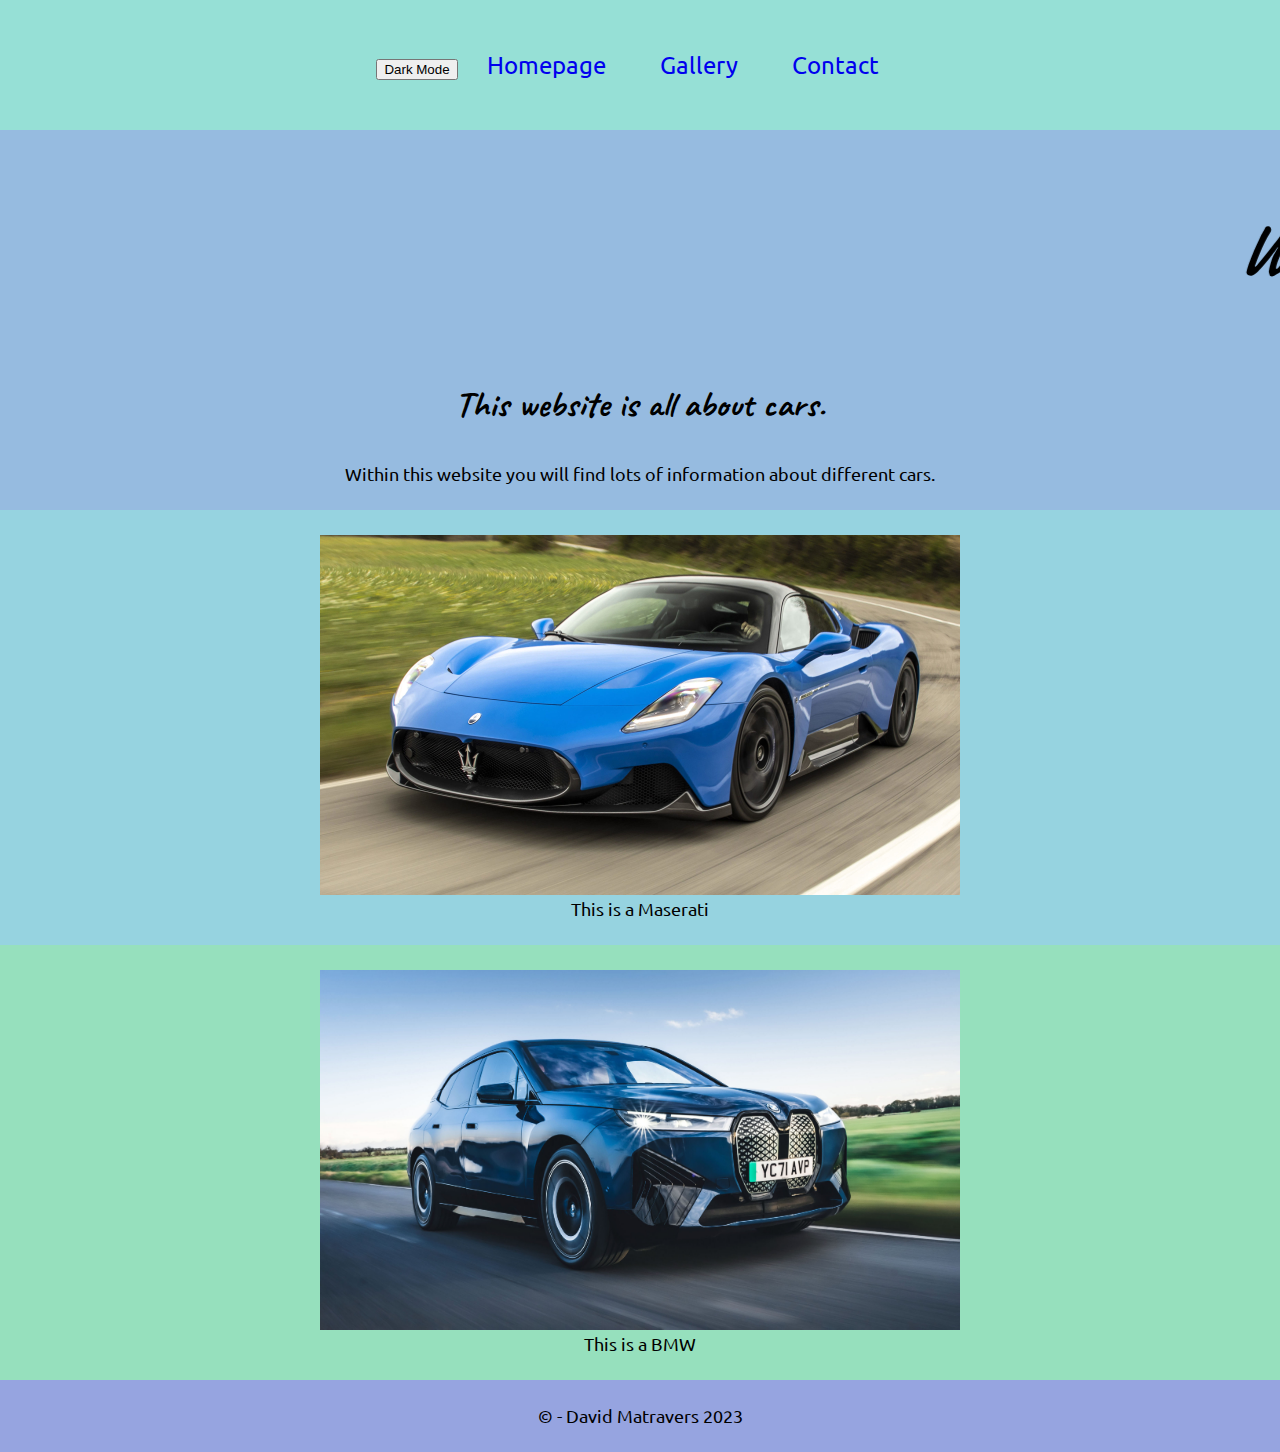
==== index.html @ b493b605 "first commit" ====
<!DOCTYPE html>
<html lang="en">

<head>
    <meta charset="UTF-8">
    <meta http-equiv="X-UA-Compatible" content="IE=edge">
    <meta name="viewport" content="width=device-width, initial-scale=1.0">
    
    <!--Link to Icon-->
    <link rel="icon" type="image/x-icon" href="/icons/favicon.ico">
    
    <!--Link to Google Fonts-->
    <link rel="preconnect" href="https://fonts.googleapis.com">
    <link rel="preconnect" href="https://fonts.gstatic.com" crossorigin>
    <link href="https://fonts.googleapis.com/css2?family=Caveat:wght@700&family=Ubuntu:wght@500&family=Yuji+Hentaigana+Akari&display=swap" rel="stylesheet">
    
    <!--Link to custom CSS sheet-->
    <link id="theme" rel="stylesheet" href="light.css">
    <title>Homepage</title>
</head>

<body>

    

    <section id="navbar">

        <button onclick="changeCSS()" id="darkButton">Dark Mode</button>

        <a href="index.html">Homepage</a>
        <a href="gallery.html">Gallery</a>
        <a href="contact.html">Contact</a>
    </section>

    <section id="welcome">
        <!-- A H1 is a large heading -->
        <marquee scrollamount="5"><i>
                <h1>Welcome to my first website</h1>
            </i></marquee>
        <h3>This website is all about cars.</h3>
        <!-- A p tag is a paragraph-->
        <p>Within this website you will find lots of information about different cars.</p>
    </section>

    <section id="maserati">
        <img src="images/homepage_image.jpg" width="50%">
        <p>This is a Maserati</p>
    </section>

    <section id="bmw">
        <img src="images/bmw_image.jpeg" width="50%">
        <p>This is a BMW</p>
    </section>

    <footer>
        <p>© - David Matravers 2023</p>
    </footer>




<script src="script.js"></script>
</body>

</html>
---- light.css ----
body{
    background-color: aqua;
    color:black;
    margin: 0 0 0 0;
    text-align: center;
    font-family: 'Ubuntu', sans-serif;
}

a{
    margin: 0 25px 0 25px;
    text-decoration: none;
    font-size: 24px;
}

a:hover{
    color:white;
    transition: 0.2s;
}



h1{
    font-size: 72px;
    font-family: 'Caveat', cursive;
}

h3{
    font-size: 36px;
    font-family: 'Caveat', cursive;
}

#navbar{
    background-color: #96E0D6;
    padding: 50px 0 50px 0;
}

#welcome{
    background-color:#96BBE0;
    padding: 25px 0 25px 0;
}

p{
    margin: 0 0 0 0;
    font-size: 18px;
}

#maserati{
    background-color:#96D3E0;
    padding: 25px 0 25px 0;
}

#bmw{
    background-color:#96E0BD;
    padding: 25px 0 25px 0;
}

footer{
    background-color: #96A4E0;
    padding: 25px 0 25px 0;
}
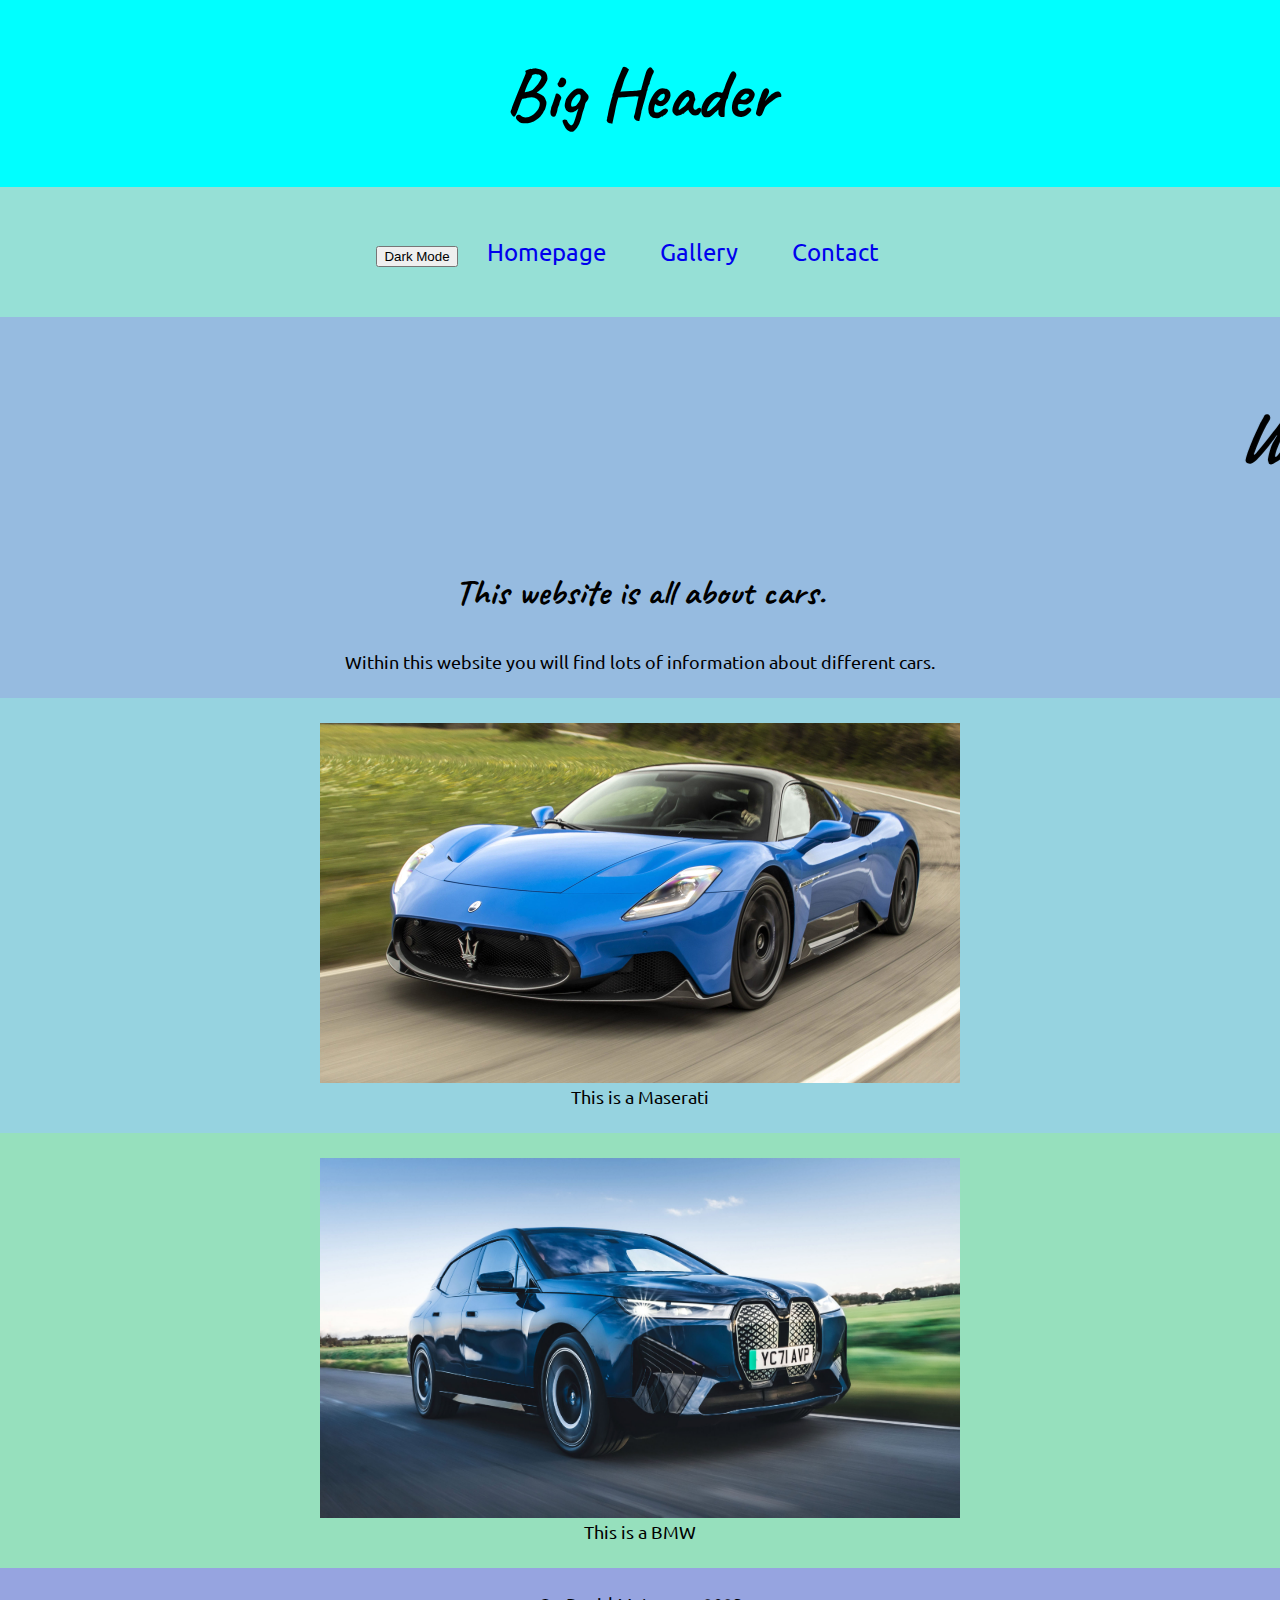
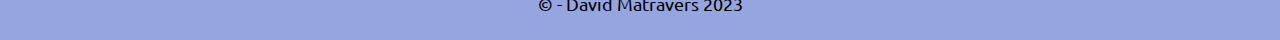
==== commit 8db85da6: "added big header" ====
--- a/index.html
+++ b/index.html
@@ -22,7 +22,7 @@
 <body>
 
     
-
+<h1>Big Header</h1>
     <section id="navbar">
 
         <button onclick="changeCSS()" id="darkButton">Dark Mode</button>
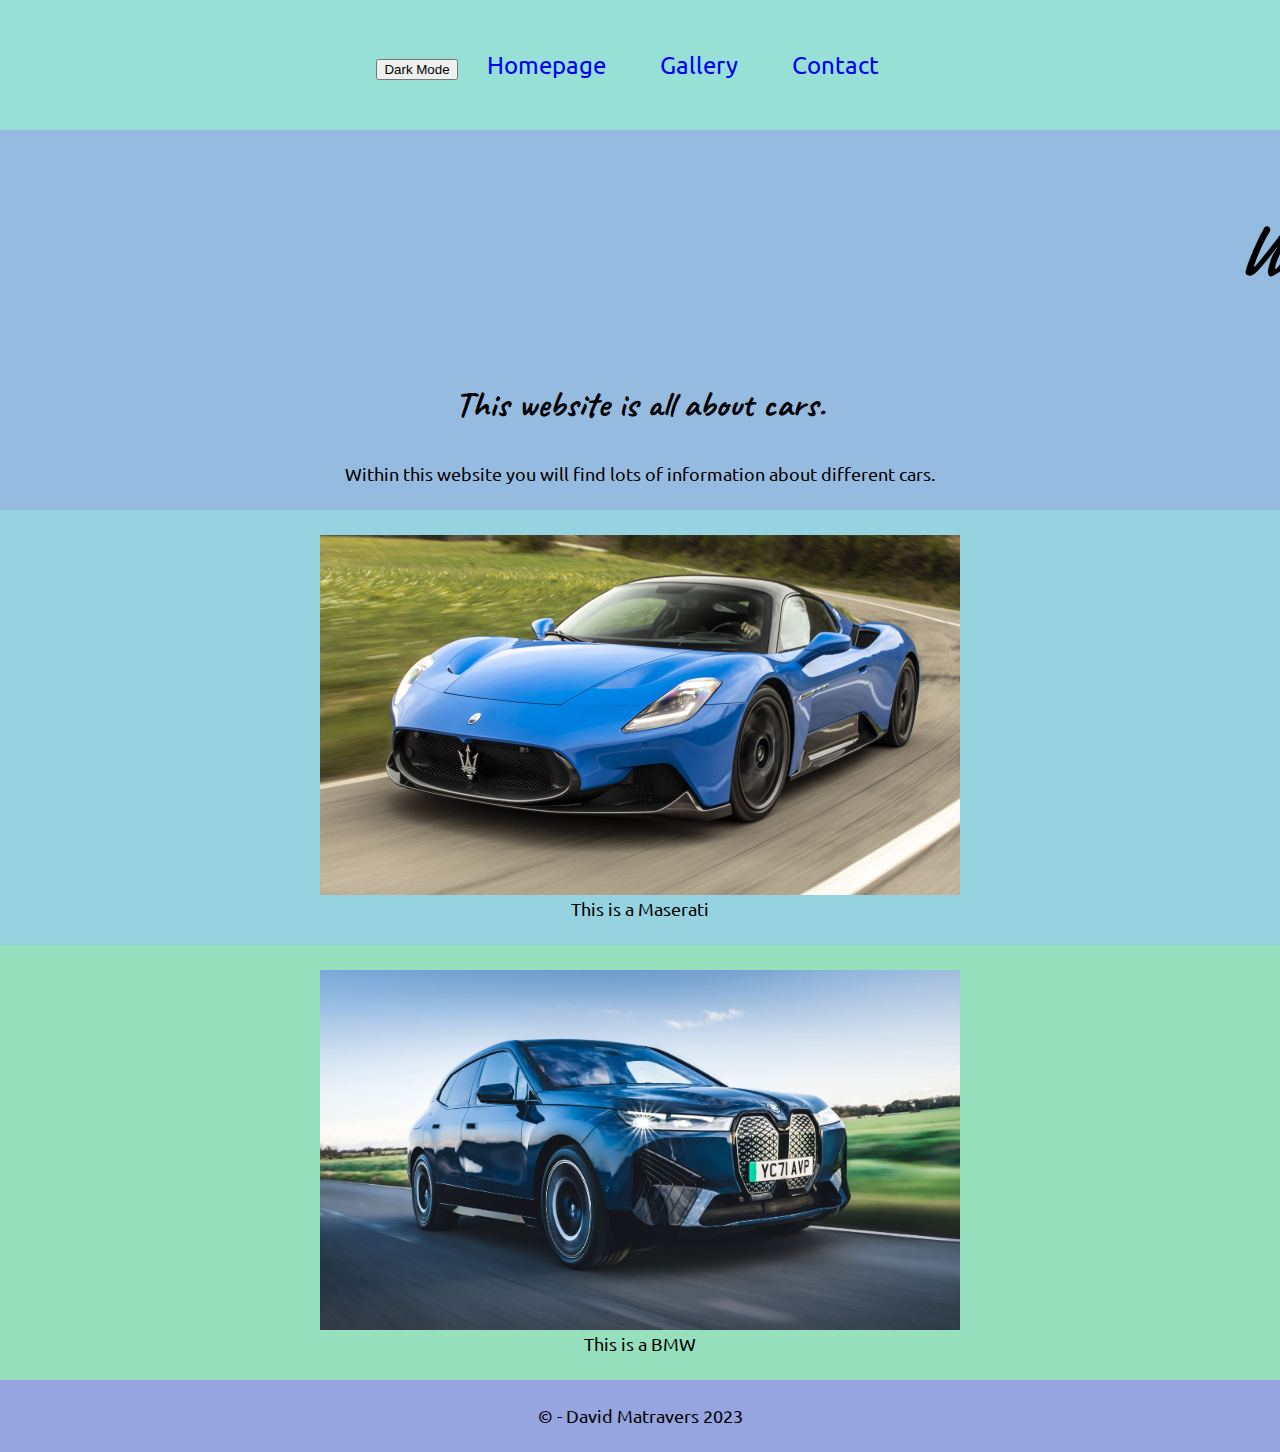
==== commit 4feea592: "deleted big header" ====
--- a/index.html
+++ b/index.html
@@ -22,7 +22,7 @@
 <body>
 
     
-<h1>Big Header</h1>
+
     <section id="navbar">
 
         <button onclick="changeCSS()" id="darkButton">Dark Mode</button>
